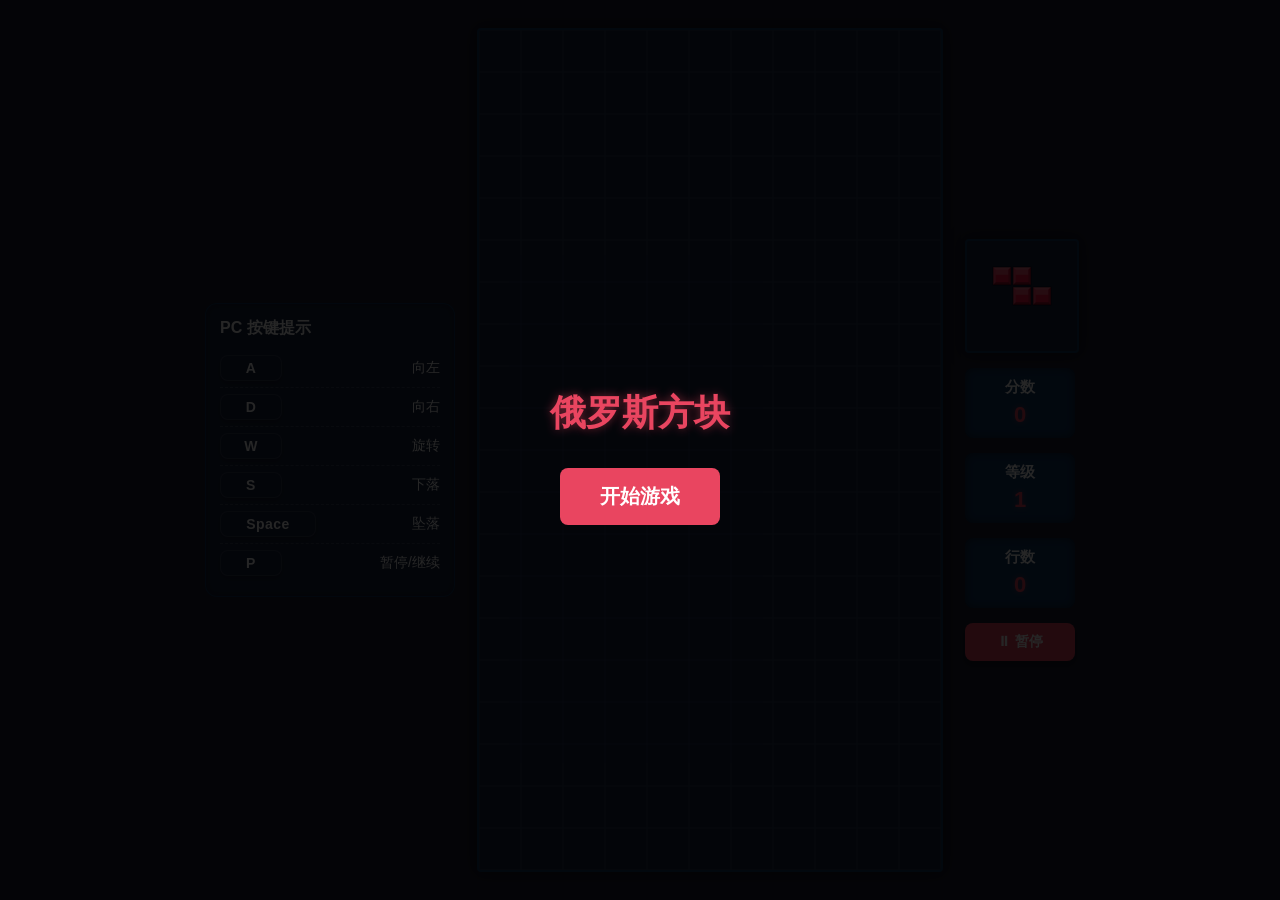
==== tetris.html @ 008c9ced "Update print statement from 'Hello' to 'Goodbye'" ====
<!DOCTYPE html>
<html lang="zh-CN">
<head>
  <meta charset="UTF-8" />
  <meta name="viewport" content="width=device-width, initial-scale=1.0, maximum-scale=1.0, user-scalable=no" />
  <title>俄罗斯方块</title>
  <style>
    :root{
      --bg: #1a1a2e;
      --panel: #16213e;
      --panel2: #0f3460;
      --accent: #e94560;
      --grid: #2a3b5c;
      --text: #fff;
    }

    body {
      margin: 0;
      padding: 0;
      background-color: var(--bg);
      color: var(--text);
      font-family: 'Segoe UI', Tahoma, Geneva, Verdana, sans-serif;
      touch-action: none;
      overflow: hidden;
      display: flex;
      flex-direction: column;
      height: 100vh;
      width: 100vw;
    }

    #game-area {
      flex: 1;
      display: flex;
      justify-content: center;
      align-items: center;
      padding: 10px;
      box-sizing: border-box;
      gap: 15px;
      position: relative;
    }

    canvas {
      background-color: var(--panel);
      border: 2px solid var(--panel2);
      border-radius: 4px;
      box-shadow: 0 0 15px rgba(0, 0, 0, 0.5);
    }

    #ui-panel {
      display: flex;
      flex-direction: column;
      gap: 15px;
      width: 80px;
    }

    .info-box {
      background-color: var(--panel2);
      padding: 10px 5px;
      border-radius: 8px;
      text-align: center;
      font-size: 14px;
      font-weight: bold;
      box-shadow: inset 0 0 10px rgba(0,0,0,0.5);
    }

    .info-box span {
      display: block;
      font-size: 18px;
      color: var(--accent);
      margin-top: 5px;
      text-shadow: 0 0 5px rgba(233, 69, 96, 0.5);
    }

    #next-canvas {
      background-color: var(--panel);
      border: 2px solid var(--panel2);
      border-radius: 4px;
      width: 100%;
      height: 80px;
    }

    .action-btn {
      background-color: var(--accent);
      color: white;
      border: none;
      border-radius: 8px;
      padding: 10px 5px;
      font-size: 14px;
      font-weight: bold;
      box-shadow: 0 4px 6px rgba(0,0,0,0.3);
      cursor: pointer;
    }
    .action-btn:active {
      transform: translateY(2px);
      box-shadow: 0 2px 3px rgba(0,0,0,0.3);
    }

    /* 移动端控制区（保持不变） */
    #controls {
      height: 180px;
      display: grid;
      grid-template-columns: 1fr 1fr 1fr 1fr;
      grid-template-rows: 1fr 1fr;
      gap: 10px;
      padding: 15px;
      background-color: var(--panel);
      border-top: 2px solid var(--panel2);
      padding-bottom: max(15px, env(safe-area-inset-bottom));
    }

    .btn {
      background-color: var(--panel2);
      border: none;
      border-radius: 12px;
      color: var(--text);
      font-size: 24px;
      font-weight: bold;
      display: flex;
      justify-content: center;
      align-items: center;
      user-select: none;
      -webkit-tap-highlight-color: transparent;
      box-shadow: 0 4px 6px rgba(0,0,0,0.3);
      transition: transform 0.1s, background-color 0.1s;
      cursor: pointer;
    }

    .btn:active, .btn.active {
      background-color: var(--accent);
      transform: translateY(2px);
      box-shadow: 0 2px 3px rgba(0,0,0,0.3);
    }

    #btn-left { grid-column: 1; grid-row: 1 / span 2; }
    #btn-right { grid-column: 4; grid-row: 1 / span 2; }
    #btn-rotate { grid-column: 2 / span 2; grid-row: 1; }
    #btn-down { grid-column: 2; grid-row: 2; font-size: 20px;}
    #btn-hard { grid-column: 3; grid-row: 2; font-size: 20px;}

    .overlay {
      position: absolute;
      top: 0; left: 0; right: 0; bottom: 0;
      background: rgba(0,0,0,0.85);
      display: flex;
      flex-direction: column;
      justify-content: center;
      align-items: center;
      z-index: 10;
    }

    .overlay h1 {
      color: var(--accent);
      margin-bottom: 20px;
      font-size: 36px;
      text-shadow: 0 0 10px rgba(233, 69, 96, 0.5);
    }

    .overlay button {
      padding: 15px 30px;
      font-size: 20px;
      background-color: var(--accent);
      color: white;
      border: none;
      border-radius: 8px;
      font-weight: bold;
      margin: 10px;
      min-width: 160px;
      cursor: pointer;
    }

    /* PC 左侧按键提示（默认隐藏，PC 下显示） */
    #pc-hints {
      display: none;
      width: 220px;
      background: rgba(15, 52, 96, 0.35);
      border: 1px solid rgba(15, 52, 96, 0.9);
      border-radius: 12px;
      padding: 14px 14px;
      box-shadow: inset 0 0 10px rgba(0,0,0,0.35);
      backdrop-filter: blur(6px);
    }
    #pc-hints h3{
      margin: 0 0 10px 0;
      font-size: 16px;
      color: #fff;
    }
    .hint-row{
      display: flex;
      justify-content: space-between;
      align-items: center;
      padding: 6px 0;
      border-bottom: 1px dashed rgba(255,255,255,0.15);
      font-size: 14px;
    }
    .hint-row:last-child{ border-bottom: none; }
    .keycap{
      display: inline-flex;
      align-items: center;
      justify-content: center;
      min-width: 44px;
      padding: 4px 8px;
      border-radius: 8px;
      background: rgba(22,33,62,0.9);
      border: 1px solid rgba(255,255,255,0.12);
      box-shadow: 0 3px 6px rgba(0,0,0,0.25);
      font-weight: 800;
      letter-spacing: 0.5px;
    }
    .keycap.space{ min-width: 78px; }

    @media (hover: hover) and (pointer: fine) and (min-width: 900px) {
      #controls{ display: none; }
      #pc-hints{ display: block; }
      #game-area{ gap: 22px; padding: 22px; }
      #ui-panel{ width: 110px; }
      #next-canvas{ height: 110px; }
      .info-box{ font-size: 15px; }
      .info-box span{ font-size: 22px; }
    }
  </style>
</head>
<body>

  <div id="game-area">
    <div id="pc-hints" aria-hidden="true">
      <h3>PC 按键提示</h3>
      <div class="hint-row"><span class="keycap">A</span><span>向左</span></div>
      <div class="hint-row"><span class="keycap">D</span><span>向右</span></div>
      <div class="hint-row"><span class="keycap">W</span><span>旋转</span></div>
      <div class="hint-row"><span class="keycap">S</span><span>下落</span></div>
      <div class="hint-row"><span class="keycap space">Space</span><span>坠落</span></div>
      <div class="hint-row"><span class="keycap">P</span><span>暂停/继续</span></div>
    </div>

    <canvas id="board"></canvas>

    <div id="ui-panel">
      <canvas id="next-canvas"></canvas>
      <div class="info-box">分数 <span id="score">0</span></div>
      <div class="info-box">等级 <span id="level">1</span></div>
      <div class="info-box">行数 <span id="lines">0</span></div>
      <button class="action-btn" id="pause-btn">⏸ 暂停</button>
    </div>

    <div id="overlay-start" class="overlay">
      <h1>俄罗斯方块</h1>
      <button id="start-btn">开始游戏</button>
    </div>

    <div id="overlay-pause" class="overlay" style="display: none;">
      <h1>游戏暂停</h1>
      <button id="resume-btn">继续游戏</button>
      <button id="restart-btn">重新开始</button>
    </div>

    <div id="overlay-gameover" class="overlay" style="display: none;">
      <h1>游戏结束</h1>
      <button id="retry-btn">再来一局</button>
    </div>
  </div>

  <div id="controls">
    <div class="btn" id="btn-left">◀</div>
    <div class="btn" id="btn-rotate">↻ 旋转</div>
    <div class="btn" id="btn-down">▼ 下落</div>
    <div class="btn" id="btn-hard">⏬ 坠落</div>
    <div class="btn" id="btn-right">▶</div>
  </div>

  <script>
    const canvas = document.getElementById('board');
    const ctx = canvas.getContext('2d');
    const nextCanvas = document.getElementById('next-canvas');
    const nextCtx = nextCanvas.getContext('2d');

    const COLS = 11;
    const ROWS = 20;
    let BLOCK_SIZE = 20;

    const scoreEl = document.getElementById('score');
    const levelEl = document.getElementById('level');
    const linesEl = document.getElementById('lines');

    const overlayStart = document.getElementById('overlay-start');
    const overlayPause = document.getElementById('overlay-pause');
    const overlayGameover = document.getElementById('overlay-gameover');

    const COLORS = [
      null,
      '#00E5FF',
      '#2962FF',
      '#FF6D00',
      '#FFD600',
      '#00E676',
      '#D500F9',
      '#FF1744'
    ];

    const SHAPES = [
      [],
      [[0, 0, 0, 0], [1, 1, 1, 1], [0, 0, 0, 0], [0, 0, 0, 0]],
      [[2, 0, 0], [2, 2, 2], [0, 0, 0]],
      [[0, 0, 3], [3, 3, 3], [0, 0, 0]],
      [[4, 4], [4, 4]],
      [[0, 5, 5], [5, 5, 0], [0, 0, 0]],
      [[0, 6, 0], [6, 6, 6], [0, 0, 0]],
      [[7, 7, 0], [0, 7, 7], [0, 0, 0]]
    ];

    let board = [];
    let piece = null;
    let nextPiece = null;

    let score = 0;
    let lines = 0;
    let level = 1;

    let dropCounter = 0;
    let dropInterval = 1000;
    let lastTime = 0;
    let reqAnimId = null;

    let gameOver = false;
    let isPaused = false;

    const IS_PC = matchMedia('(hover: hover) and (pointer: fine)').matches;

    // ======= 消除动画状态 =======
    // 当有行要消除时：先“闪/收缩/淡出”，再真正移除行并下落
    let isClearing = false;
    let clearAnim = {
      rows: [],         // 要消除的行索引（board 中的 y）
      start: 0,
      duration: 220,    // ms
      phase: 0          // 0..1
    };

    // ===== 音效 =====
    let audioCtx = null;
    function initAudio() {
      if (!audioCtx) audioCtx = new (window.AudioContext || window.webkitAudioContext)();
      if (audioCtx.state === 'suspended') audioCtx.resume();
    }

    function playTone(freq, type, duration, vol = 0.1) {
      if (!audioCtx || audioCtx.state === 'suspended') return;
      const osc = audioCtx.createOscillator();
      const gain = audioCtx.createGain();

      osc.type = type;
      osc.frequency.setValueAtTime(freq, audioCtx.currentTime);

      gain.gain.setValueAtTime(vol, audioCtx.currentTime);
      gain.gain.exponentialRampToValueAtTime(0.001, audioCtx.currentTime + duration);

      osc.connect(gain);
      gain.connect(audioCtx.destination);

      osc.start();
      osc.stop(audioCtx.currentTime + duration);
    }

    function playPop() {
      if (!audioCtx || audioCtx.state !== 'running') return;
      const now = audioCtx.currentTime;
      const osc = audioCtx.createOscillator();
      const gain = audioCtx.createGain();
      osc.type = 'sine';
      osc.frequency.setValueAtTime(400, now);
      osc.frequency.exponentialRampToValueAtTime(1200, now + 0.07);
      gain.gain.setValueAtTime(0.12, now);
      gain.gain.exponentialRampToValueAtTime(0.0001, now + 0.1);
      osc.connect(gain);
      gain.connect(audioCtx.destination);
      osc.start();
      osc.stop(now + 0.1);
    }

    const SFX = {
      move: () => playTone(800, 'sine', 0.05, 0.08),
      rotate: () => {
        playTone(600, 'triangle', 0.05, 0.1);
        setTimeout(() => playTone(900, 'triangle', 0.08, 0.1), 30);
      },
      lock: () => playPop(),
      clear: () => {
        const notes = [523.25, 659.25, 783.99, 1046.50];
        notes.forEach((f, i) => setTimeout(() => playTone(f, 'sine', 0.3, 0.15), i * 40));
      }
    };

    function resize() {
      const gameArea = document.getElementById('game-area');

      if (IS_PC) {
        const availableH = gameArea.clientHeight - 44;
        const availableW = gameArea.clientWidth - (220 + 110 + 22 * 2 + 30);
        const maxH = Math.max(200, availableH);
        const maxW = Math.max(200, availableW);
        BLOCK_SIZE = Math.floor(Math.min(maxW / COLS, maxH / ROWS));
      } else {
        const maxH = gameArea.clientHeight - 20;
        const maxW = gameArea.clientWidth - 110;
        BLOCK_SIZE = Math.floor(Math.min(maxW / COLS, maxH / ROWS));
      }

      BLOCK_SIZE = Math.max(12, BLOCK_SIZE);

      canvas.width = BLOCK_SIZE * COLS;
      canvas.height = BLOCK_SIZE * ROWS;

      nextCanvas.width = IS_PC ? 110 : 80;
      nextCanvas.height = IS_PC ? 110 : 80;

      draw();
      drawNext();
    }
    window.addEventListener('resize', resize);

    function createMatrix(w, h) {
      const matrix = [];
      while (h--) matrix.push(new Array(w).fill(0));
      return matrix;
    }

    function rotateMatrix(matrix) {
      const N = matrix.length;
      const res = createMatrix(N, N);
      for (let y = 0; y < N; ++y) {
        for (let x = 0; x < N; ++x) {
          res[x][N - 1 - y] = matrix[y][x];
        }
      }
      return res;
    }

    function checkCollision(m, pos) {
      for (let y = 0; y < m.length; ++y) {
        for (let x = 0; x < m[y].length; ++x) {
          if (m[y][x] !== 0 && (board[y + pos.y] && board[y + pos.y][x + pos.x]) !== 0) {
            return true;
          }
        }
      }
      return false;
    }

    function randomPiece() {
      const typeId = Math.floor(Math.random() * 7) + 1;
      const matrix = SHAPES[typeId];
      return {
        matrix,
        pos: { x: Math.floor(COLS / 2) - Math.floor(matrix.length / 2), y: 0 }
      };
    }

    function merge() {
      piece.matrix.forEach((row, y) => {
        row.forEach((value, x) => {
          if (value !== 0) {
            board[y + piece.pos.y][x + piece.pos.x] = value;
          }
        });
      });
    }

    // 只负责检测哪些行要消除，不做 splice
    function findFullRows() {
      const full = [];
      for (let y = ROWS - 1; y >= 0; --y) {
        let ok = true;
        for (let x = 0; x < COLS; ++x) {
          if (board[y][x] === 0) { ok = false; break; }
        }
        if (ok) full.push(y);
      }
      return full;
    }

    // 真正消除行 + 下落（动画结束后调用）
    function applyClearRows(rowsToClear) {
      // 从下往上处理，避免索引错乱（rowsToClear 可能无序，先排序从小到大）
      const rows = rowsToClear.slice().sort((a,b)=>a-b);
      for (let i = 0; i < rows.length; i++) {
        const y = rows[i];
        const row = board.splice(y, 1)[0].fill(0);
        board.unshift(row);
      }
    }

    function updateScoreAndLevel(linesCleared) {
      if (linesCleared <= 0) return;

      lines += linesCleared;
      linesEl.innerText = lines;

      const points = [0, 40, 100, 300, 1200];
      score += points[linesCleared] * level;
      scoreEl.innerText = score;

      level = Math.floor(lines / 10) + 1;
      levelEl.innerText = level;
      dropInterval = Math.max(100, 1000 - (level - 1) * 100);
    }

    function triggerGameOver() {
      gameOver = true;
      overlayGameover.style.display = 'flex';
    }

    function lockPiece() {
      merge();

      const rowsToClear = findFullRows();
      if (rowsToClear.length > 0) {
        // 开启动画：此时不立刻 splice，不立刻下落
        isClearing = true;
        clearAnim.rows = rowsToClear;
        clearAnim.start = performance.now();
        clearAnim.phase = 0;

        // 消除音效在动画开始时触发（更有反馈）
        SFX.clear();

        // 注意：piece/nextPiece 的推进放到动画完成后
      } else {
        // 没有消除：正常触底音效 + 直接推进
        SFX.lock();
        piece = nextPiece;
        nextPiece = randomPiece();
        drawNext();
        if (checkCollision(piece.matrix, piece.pos)) triggerGameOver();
      }
    }

    function playerDrop() {
      if (isPaused || gameOver || isClearing) return;
      piece.pos.y++;
      if (checkCollision(piece.matrix, piece.pos)) {
        piece.pos.y--;
        lockPiece();
      }
      dropCounter = 0;
    }

    function playerHardDrop() {
      if (isPaused || gameOver || isClearing) return;
      while (!checkCollision(piece.matrix, { x: piece.pos.x, y: piece.pos.y + 1 })) {
        piece.pos.y++;
        score += 2;
      }
      scoreEl.innerText = score;
      lockPiece();
      dropCounter = 0;
    }

    function playerMove(dir) {
      if (isPaused || gameOver || isClearing) return;
      piece.pos.x += dir;
      if (checkCollision(piece.matrix, piece.pos)) {
        piece.pos.x -= dir;
      } else {
        SFX.move();
      }
    }

    function playerRotate() {
      if (isPaused || gameOver || isClearing) return;
      const rotated = rotateMatrix(piece.matrix);
      const pos = piece.pos.x;
      let offset = 1;
      while (checkCollision(rotated, piece.pos)) {
        piece.pos.x += offset;
        offset = -(offset + (offset > 0 ? 1 : -1));
        if (offset > piece.matrix[0].length) {
          piece.pos.x = pos;
          return;
        }
      }
      piece.matrix = rotated;
      SFX.rotate();
    }

    // ===== 绘制（立体高光）=====
    function draw3DBlock(context, x, y, size, color, alpha = 1, scale = 1) {
      const padding = 1;
      const actSize = (size - padding * 2) * scale;
      const px = x + padding + ((size - padding * 2) - actSize) / 2;
      const py = y + padding + ((size - padding * 2) - actSize) / 2;

      const edge = Math.max(2, actSize * 0.15);

      context.save();
      context.globalAlpha = alpha;

      // 底色
      context.fillStyle = color;
      context.fillRect(px, py, actSize, actSize);

      // 顶部高光
      context.fillStyle = 'rgba(255, 255, 255, 0.40)';
      context.beginPath();
      context.moveTo(px, py);
      context.lineTo(px + actSize, py);
      context.lineTo(px + actSize - edge, py + edge);
      context.lineTo(px + edge, py + edge);
      context.fill();

      // 左侧高光
      context.fillStyle = 'rgba(255, 255, 255, 0.20)';
      context.beginPath();
      context.moveTo(px, py);
      context.lineTo(px + edge, py + edge);
      context.lineTo(px + edge, py + actSize - edge);
      context.lineTo(px, py + actSize);
      context.fill();

      // 右侧阴影
      context.fillStyle = 'rgba(0, 0, 0, 0.20)';
      context.beginPath();
      context.moveTo(px + actSize, py);
      context.lineTo(px + actSize, py + actSize);
      context.lineTo(px + actSize - edge, py + actSize - edge);
      context.lineTo(px + actSize - edge, py + edge);
      context.fill();

      // 底部阴影
      context.fillStyle = 'rgba(0, 0, 0, 0.40)';
      context.beginPath();
      context.moveTo(px, py + actSize);
      context.lineTo(px + actSize, py + actSize);
      context.lineTo(px + actSize - edge, py + actSize - edge);
      context.lineTo(px + edge, py + actSize - edge);
      context.fill();

      // 中心反光
      context.fillStyle = 'rgba(255, 255, 255, 0.25)';
      context.beginPath();
      context.rect(px + edge, py + edge, actSize - edge * 2, (actSize - edge * 2) * 0.4);
      context.fill();

      // 外描边
      context.strokeStyle = 'rgba(0,0,0,0.55)';
      context.lineWidth = 1;
      context.strokeRect(px, py, actSize, actSize);

      context.restore();
    }

    function drawMatrix(matrix, offset, context = ctx, blockSize = BLOCK_SIZE) {
      matrix.forEach((row, y) => {
        row.forEach((value, x) => {
          if (value !== 0) {
            draw3DBlock(
              context,
              (x + offset.x) * blockSize,
              (y + offset.y) * blockSize,
              blockSize,
              COLORS[value]
            );
          }
        });
      });
    }

    function drawGrid() {
      ctx.strokeStyle = '#2a3b5c';
      ctx.lineWidth = 1;
      for (let i = 0; i <= COLS; i++) {
        ctx.beginPath();
        ctx.moveTo(i * BLOCK_SIZE, 0);
        ctx.lineTo(i * BLOCK_SIZE, ROWS * BLOCK_SIZE);
        ctx.stroke();
      }
      for (let i = 0; i <= ROWS; i++) {
        ctx.beginPath();
        ctx.moveTo(0, i * BLOCK_SIZE);
        ctx.lineTo(COLS * BLOCK_SIZE, i * BLOCK_SIZE);
        ctx.stroke();
      }
    }

    function drawNext() {
      nextCtx.clearRect(0, 0, nextCanvas.width, nextCanvas.height);
      if (!nextPiece) return;
      const bSize = 20;
      const w = nextPiece.matrix[0].length * bSize;
      const h = nextPiece.matrix.length * bSize;
      const offsetX = (nextCanvas.width - w) / 2 / bSize;
      const offsetY = (nextCanvas.height - h) / 2 / bSize;
      drawMatrix(nextPiece.matrix, { x: offsetX, y: offsetY }, nextCtx, bSize);
    }

    // 绘制棋盘时，如果正在消除，把那几行做动画效果（闪/缩/淡）
    function drawBoardWithClearAnim() {
      const clearingRows = new Set(clearAnim.rows);
      const t = clearAnim.phase; // 0..1
      // 缓动：更顺滑
      const easeOut = 1 - Math.pow(1 - t, 3);

      // 视觉策略：
      // - 前半段闪一下变亮
      // - 后半段收缩 + 淡出
      const flash = Math.sin(Math.min(1, t * 2) * Math.PI) * 0.35; // 0..0.35..0
      const alpha = (t < 0.55) ? 1 : (1 - (t - 0.55) / 0.45); // 1 -> 0
      const scale = (t < 0.55) ? 1 : (1 - (t - 0.55) / 0.45) * 0.55 + 0.45; // 1 -> 0.45

      // 先画非消除行正常块
      for (let y = 0; y < ROWS; y++) {
        for (let x = 0; x < COLS; x++) {
          const v = board[y][x];
          if (!v) continue;

          if (!clearingRows.has(y)) {
            draw3DBlock(ctx, x * BLOCK_SIZE, y * BLOCK_SIZE, BLOCK_SIZE, COLORS[v], 1, 1);
          } else {
            // 消除行：闪光叠加（通过 alpha + 额外白色覆盖实现）
            const a = Math.max(0, alpha);
            draw3DBlock(ctx, x * BLOCK_SIZE, y * BLOCK_SIZE, BLOCK_SIZE, COLORS[v], a, scale);

            // 叠加闪白层
            ctx.save();
            ctx.globalAlpha = (a * 0.55) + flash;
            ctx.fillStyle = 'rgba(255,255,255,0.85)';
            const pad = 2;
            ctx.fillRect(x * BLOCK_SIZE + pad, y * BLOCK_SIZE + pad, BLOCK_SIZE - pad * 2, BLOCK_SIZE - pad * 2);
            ctx.restore();
          }
        }
      }

      // 额外：给整行加一条光带
      ctx.save();
      ctx.globalAlpha = 0.25 * (1 - easeOut);
      ctx.fillStyle = 'rgba(255,255,255,0.7)';
      for (const y of clearAnim.rows) {
        const yy = y * BLOCK_SIZE;
        ctx.fillRect(0, yy + BLOCK_SIZE * 0.35, COLS * BLOCK_SIZE, BLOCK_SIZE * 0.25);
      }
      ctx.restore();
    }

    function draw() {
      ctx.clearRect(0, 0, canvas.width, canvas.height);
      drawGrid();

      if (isClearing) {
        drawBoardWithClearAnim();
      } else {
        drawMatrix(board, { x: 0, y: 0 });
      }

      // 清除动画期间：当前下落块已锁定（merge 到 board 里），不再单独画 piece
      if (piece && !isClearing) drawMatrix(piece.matrix, piece.pos);
    }

    function update(time = 0) {
      if (gameOver || isPaused) return;

      const deltaTime = time - lastTime;
      lastTime = time;

      // 处理消除动画
      if (isClearing) {
        const elapsed = time - clearAnim.start;
        clearAnim.phase = Math.min(1, elapsed / clearAnim.duration);

        // 动画结束：真正移除行、更新分数、推进新方块、继续游戏
        if (clearAnim.phase >= 1) {
          const clearedCount = clearAnim.rows.length;

          // 真正移除行 + 下落
          applyClearRows(clearAnim.rows);

          // 计分/等级
          updateScoreAndLevel(clearedCount);

          // 推进方块
          isClearing = false;
          clearAnim.rows = [];
          clearAnim.phase = 0;

          piece = nextPiece;
          nextPiece = randomPiece();
          drawNext();

          if (checkCollision(piece.matrix, piece.pos)) {
            triggerGameOver();
            draw();
            return;
          }

          dropCounter = 0;
        }

        draw();
        reqAnimId = requestAnimationFrame(update);
        return;
      }

      dropCounter += deltaTime;
      if (dropCounter > dropInterval) playerDrop();

      draw();
      reqAnimId = requestAnimationFrame(update);
    }

    function resetGame() {
      initAudio();

      board = createMatrix(COLS, ROWS);
      score = 0;
      lines = 0;
      level = 1;
      dropInterval = 1000;

      scoreEl.innerText = score;
      linesEl.innerText = lines;
      levelEl.innerText = level;

      piece = randomPiece();
      nextPiece = randomPiece();
      drawNext();

      gameOver = false;
      isPaused = false;

      // 清除动画状态
      isClearing = false;
      clearAnim.rows = [];
      clearAnim.phase = 0;

      dropCounter = 0;
      lastTime = performance.now();

      overlayStart.style.display = 'none';
      overlayPause.style.display = 'none';
      overlayGameover.style.display = 'none';

      if (reqAnimId) cancelAnimationFrame(reqAnimId);
      update();
    }

    function togglePause() {
      if (gameOver || overlayStart.style.display !== 'none') return;
      isPaused = true;
      overlayPause.style.display = 'flex';
      if (reqAnimId) cancelAnimationFrame(reqAnimId);
    }

    function resumeGame() {
      initAudio();
      isPaused = false;
      overlayPause.style.display = 'none';
      lastTime = performance.now();
      update();
    }

    // 移动端按钮绑定
    const bindBtn = (id, action, continuous = false) => {
      const btn = document.getElementById(id);
      let timer = null;
      let intTimer = null;

      const trigger = (e) => {
        if (e) e.preventDefault();
        if (gameOver || isPaused) return;
        initAudio();
        action();
        btn.classList.add('active');
      };

      const release = (e) => {
        if (e) e.preventDefault();
        btn.classList.remove('active');
        clearTimeout(timer);
        clearInterval(intTimer);
      };

      btn.addEventListener('touchstart', (e) => {
        trigger(e);
        if (continuous) timer = setTimeout(() => { intTimer = setInterval(action, 80); }, 200);
      }, { passive: false });

      btn.addEventListener('touchend', release);
      btn.addEventListener('touchcancel', release);

      btn.addEventListener('mousedown', (e) => {
        trigger(e);
        if (continuous) timer = setTimeout(() => { intTimer = setInterval(action, 80); }, 200);
      });
      btn.addEventListener('mouseup', release);
      btn.addEventListener('mouseleave', release);
    };

    bindBtn('btn-left', () => playerMove(-1), true);
    bindBtn('btn-right', () => playerMove(1), true);
    bindBtn('btn-down', () => playerDrop(), true);
    bindBtn('btn-rotate', () => playerRotate(), false);
    bindBtn('btn-hard', () => playerHardDrop(), false);

    // 界面按钮绑定
    const bindClick = (id, fn) => {
      const el = document.getElementById(id);
      el.addEventListener('click', fn);
      el.addEventListener('touchstart', (e) => { e.preventDefault(); fn(); }, { passive: false });
    };

    bindClick('start-btn', resetGame);
    bindClick('retry-btn', resetGame);
    bindClick('pause-btn', togglePause);
    bindClick('resume-btn', resumeGame);
    bindClick('restart-btn', resetGame);

    // PC 键盘控制：A/D/W/S/Space + P 暂停
    document.addEventListener('keydown', (e) => {
      if (overlayStart.style.display !== 'none') {
        if (e.code === 'Space' || e.key === 'Enter') {
          e.preventDefault();
          resetGame();
        }
        return;
      }

      if (gameOver) return;

      if (isPaused) {
        if (e.key === 'p' || e.key === 'P' || e.key === 'Escape' || e.key === 'Enter') {
          e.preventDefault();
          resumeGame();
        }
        return;
      }

      // 消除动画期间禁止输入（避免错位）
      if (isClearing) return;

      initAudio();
      const k = e.key;
      const code = e.code;

      if (code === 'Space') e.preventDefault();

      if (k === 'a' || k === 'A') return playerMove(-1);
      if (k === 'd' || k === 'D') return playerMove(1);
      if (k === 'w' || k === 'W') return playerRotate();
      if (k === 's' || k === 'S') return playerDrop();
      if (code === 'Space') return playerHardDrop();

      if (k === 'p' || k === 'P') {
        e.preventDefault();
        togglePause();
        return;
      }

      // 兼容方向键（可选）
      if (k === 'ArrowLeft') return playerMove(-1);
      if (k === 'ArrowRight') return playerMove(1);
      if (k === 'ArrowUp') return playerRotate();
      if (k === 'ArrowDown') return playerDrop();
    });

    // 初始化
    board = createMatrix(COLS, ROWS);
    resize();
    nextPiece = randomPiece();
    drawNext();
    draw();
  </script>
</body>
</html>
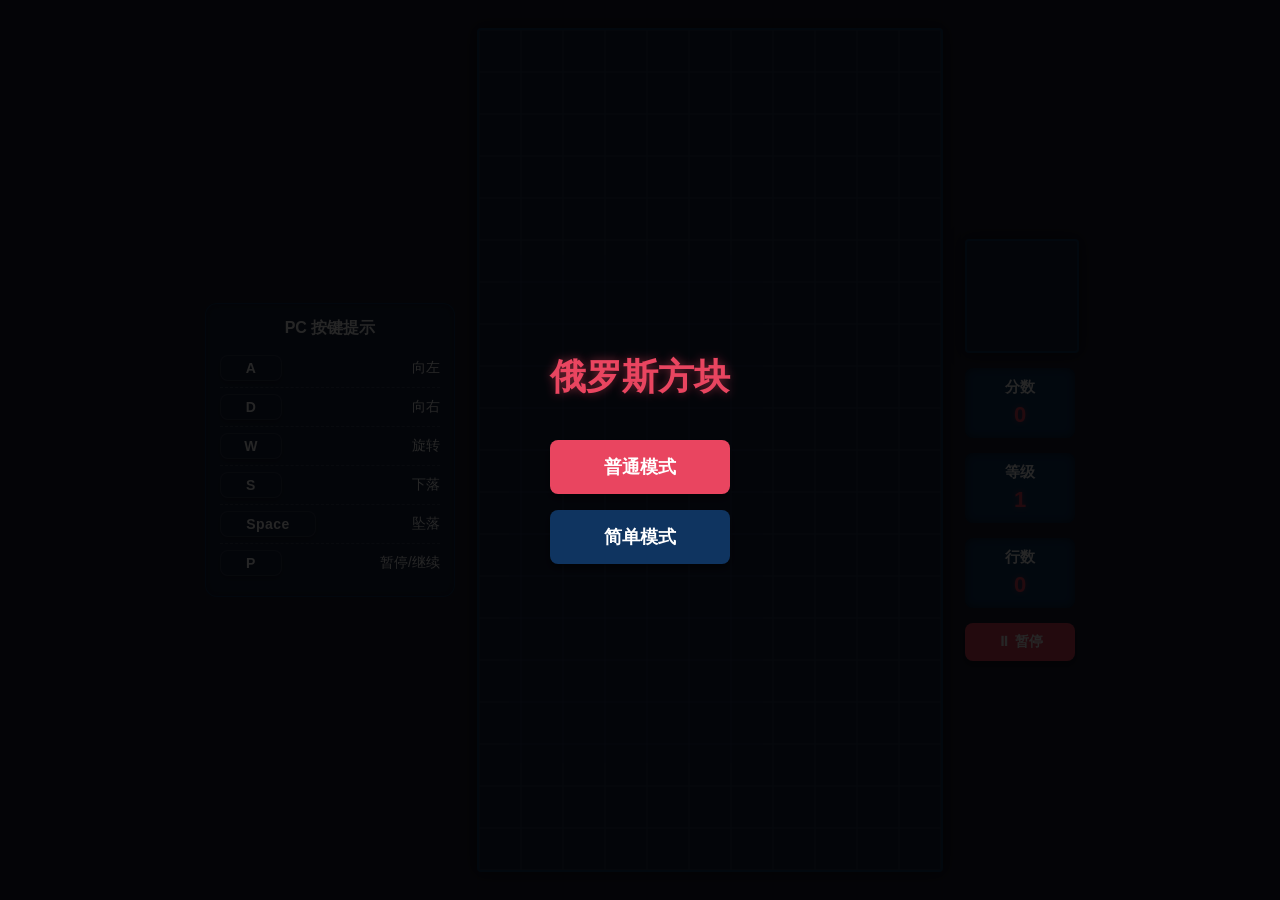
==== commit e7ee43e0: "Adjust ghost piece colors for better visibility" ====
--- a/tetris.html
+++ b/tetris.html
@@ -95,7 +95,7 @@
       box-shadow: 0 2px 3px rgba(0,0,0,0.3);
     }
 
-    /* 移动端控制区（保持不变） */
+    /* 移动端控制区 */
     #controls {
       height: 180px;
       display: grid;
@@ -137,6 +137,7 @@
     #btn-down { grid-column: 2; grid-row: 2; font-size: 20px;}
     #btn-hard { grid-column: 3; grid-row: 2; font-size: 20px;}
 
+    /* 遮罩层及菜单 */
     .overlay {
       position: absolute;
       top: 0; left: 0; right: 0; bottom: 0;
@@ -150,25 +151,35 @@
 
     .overlay h1 {
       color: var(--accent);
-      margin-bottom: 20px;
+      margin-bottom: 30px;
       font-size: 36px;
       text-shadow: 0 0 10px rgba(233, 69, 96, 0.5);
     }
 
     .overlay button {
       padding: 15px 30px;
-      font-size: 20px;
+      font-size: 18px;
       background-color: var(--accent);
       color: white;
       border: none;
       border-radius: 8px;
       font-weight: bold;
-      margin: 10px;
-      min-width: 160px;
+      margin: 8px;
+      min-width: 180px;
       cursor: pointer;
-    }
-
-    /* PC 左侧按键提示（默认隐藏，PC 下显示） */
+      box-shadow: 0 4px 6px rgba(0,0,0,0.4);
+      transition: transform 0.1s, background-color 0.2s;
+    }
+    
+    .overlay button:active {
+      transform: translateY(2px);
+    }
+
+    .overlay button.secondary {
+      background-color: var(--panel2);
+    }
+
+    /* PC 左侧按键提示 */
     #pc-hints {
       display: none;
       width: 220px;
@@ -183,6 +194,7 @@
       margin: 0 0 10px 0;
       font-size: 16px;
       color: #fff;
+      text-align: center;
     }
     .hint-row{
       display: flex;
@@ -242,20 +254,26 @@
       <button class="action-btn" id="pause-btn">⏸ 暂停</button>
     </div>
 
+    <!-- 主菜单 -->
     <div id="overlay-start" class="overlay">
       <h1>俄罗斯方块</h1>
-      <button id="start-btn">开始游戏</button>
+      <button id="start-normal-btn">普通模式</button>
+      <button id="start-easy-btn" class="secondary">简单模式</button>
     </div>
 
+    <!-- 暂停菜单 -->
     <div id="overlay-pause" class="overlay" style="display: none;">
       <h1>游戏暂停</h1>
       <button id="resume-btn">继续游戏</button>
-      <button id="restart-btn">重新开始</button>
+      <button id="restart-btn" class="secondary">重新开始</button>
+      <button id="menu-btn-pause" class="secondary">返回菜单</button>
     </div>
 
+    <!-- 游戏结束菜单 -->
     <div id="overlay-gameover" class="overlay" style="display: none;">
       <h1>游戏结束</h1>
       <button id="retry-btn">再来一局</button>
+      <button id="menu-btn-gameover" class="secondary">返回菜单</button>
     </div>
   </div>
 
@@ -287,13 +305,13 @@
 
     const COLORS = [
       null,
-      '#00E5FF',
-      '#2962FF',
-      '#FF6D00',
-      '#FFD600',
-      '#00E676',
-      '#D500F9',
-      '#FF1744'
+      '#00E5FF', // I
+      '#2962FF', // J
+      '#FF6D00', // L
+      '#FFD600', // O
+      '#00E676', // S
+      '#D500F9', // T
+      '#FF1744'  // Z
     ];
 
     const SHAPES = [
@@ -322,17 +340,19 @@
 
     let gameOver = false;
     let isPaused = false;
+    
+    // 游戏模式: 'normal' 或 'easy'
+    let gameMode = 'normal'; 
 
     const IS_PC = matchMedia('(hover: hover) and (pointer: fine)').matches;
 
     // ======= 消除动画状态 =======
-    // 当有行要消除时：先“闪/收缩/淡出”，再真正移除行并下落
     let isClearing = false;
     let clearAnim = {
-      rows: [],         // 要消除的行索引（board 中的 y）
+      rows: [],
       start: 0,
-      duration: 220,    // ms
-      phase: 0          // 0..1
+      duration: 220,
+      phase: 0
     };
 
     // ===== 音效 =====
@@ -464,7 +484,6 @@
       });
     }
 
-    // 只负责检测哪些行要消除，不做 splice
     function findFullRows() {
       const full = [];
       for (let y = ROWS - 1; y >= 0; --y) {
@@ -477,9 +496,7 @@
       return full;
     }
 
-    // 真正消除行 + 下落（动画结束后调用）
     function applyClearRows(rowsToClear) {
-      // 从下往上处理，避免索引错乱（rowsToClear 可能无序，先排序从小到大）
       const rows = rowsToClear.slice().sort((a,b)=>a-b);
       for (let i = 0; i < rows.length; i++) {
         const y = rows[i];
@@ -513,18 +530,12 @@
 
       const rowsToClear = findFullRows();
       if (rowsToClear.length > 0) {
-        // 开启动画：此时不立刻 splice，不立刻下落
         isClearing = true;
         clearAnim.rows = rowsToClear;
         clearAnim.start = performance.now();
         clearAnim.phase = 0;
-
-        // 消除音效在动画开始时触发（更有反馈）
         SFX.clear();
-
-        // 注意：piece/nextPiece 的推进放到动画完成后
       } else {
-        // 没有消除：正常触底音效 + 直接推进
         SFX.lock();
         piece = nextPiece;
         nextPiece = randomPiece();
@@ -534,7 +545,7 @@
     }
 
     function playerDrop() {
-      if (isPaused || gameOver || isClearing) return;
+      if (isPaused || gameOver || isClearing || !piece) return;
       piece.pos.y++;
       if (checkCollision(piece.matrix, piece.pos)) {
         piece.pos.y--;
@@ -544,7 +555,7 @@
     }
 
     function playerHardDrop() {
-      if (isPaused || gameOver || isClearing) return;
+      if (isPaused || gameOver || isClearing || !piece) return;
       while (!checkCollision(piece.matrix, { x: piece.pos.x, y: piece.pos.y + 1 })) {
         piece.pos.y++;
         score += 2;
@@ -555,7 +566,7 @@
     }
 
     function playerMove(dir) {
-      if (isPaused || gameOver || isClearing) return;
+      if (isPaused || gameOver || isClearing || !piece) return;
       piece.pos.x += dir;
       if (checkCollision(piece.matrix, piece.pos)) {
         piece.pos.x -= dir;
@@ -565,7 +576,7 @@
     }
 
     function playerRotate() {
-      if (isPaused || gameOver || isClearing) return;
+      if (isPaused || gameOver || isClearing || !piece) return;
       const rotated = rotateMatrix(piece.matrix);
       const pos = piece.pos.x;
       let offset = 1;
@@ -587,17 +598,14 @@
       const actSize = (size - padding * 2) * scale;
       const px = x + padding + ((size - padding * 2) - actSize) / 2;
       const py = y + padding + ((size - padding * 2) - actSize) / 2;
-
       const edge = Math.max(2, actSize * 0.15);
 
       context.save();
       context.globalAlpha = alpha;
 
-      // 底色
       context.fillStyle = color;
       context.fillRect(px, py, actSize, actSize);
 
-      // 顶部高光
       context.fillStyle = 'rgba(255, 255, 255, 0.40)';
       context.beginPath();
       context.moveTo(px, py);
@@ -606,7 +614,6 @@
       context.lineTo(px + edge, py + edge);
       context.fill();
 
-      // 左侧高光
       context.fillStyle = 'rgba(255, 255, 255, 0.20)';
       context.beginPath();
       context.moveTo(px, py);
@@ -615,7 +622,6 @@
       context.lineTo(px, py + actSize);
       context.fill();
 
-      // 右侧阴影
       context.fillStyle = 'rgba(0, 0, 0, 0.20)';
       context.beginPath();
       context.moveTo(px + actSize, py);
@@ -624,7 +630,6 @@
       context.lineTo(px + actSize - edge, py + edge);
       context.fill();
 
-      // 底部阴影
       context.fillStyle = 'rgba(0, 0, 0, 0.40)';
       context.beginPath();
       context.moveTo(px, py + actSize);
@@ -633,13 +638,11 @@
       context.lineTo(px + edge, py + actSize - edge);
       context.fill();
 
-      // 中心反光
       context.fillStyle = 'rgba(255, 255, 255, 0.25)';
       context.beginPath();
       context.rect(px + edge, py + edge, actSize - edge * 2, (actSize - edge * 2) * 0.4);
       context.fill();
 
-      // 外描边
       context.strokeStyle = 'rgba(0,0,0,0.55)';
       context.lineWidth = 1;
       context.strokeRect(px, py, actSize, actSize);
@@ -691,21 +694,14 @@
       drawMatrix(nextPiece.matrix, { x: offsetX, y: offsetY }, nextCtx, bSize);
     }
 
-    // 绘制棋盘时，如果正在消除，把那几行做动画效果（闪/缩/淡）
     function drawBoardWithClearAnim() {
       const clearingRows = new Set(clearAnim.rows);
-      const t = clearAnim.phase; // 0..1
-      // 缓动：更顺滑
+      const t = clearAnim.phase; 
       const easeOut = 1 - Math.pow(1 - t, 3);
-
-      // 视觉策略：
-      // - 前半段闪一下变亮
-      // - 后半段收缩 + 淡出
-      const flash = Math.sin(Math.min(1, t * 2) * Math.PI) * 0.35; // 0..0.35..0
-      const alpha = (t < 0.55) ? 1 : (1 - (t - 0.55) / 0.45); // 1 -> 0
-      const scale = (t < 0.55) ? 1 : (1 - (t - 0.55) / 0.45) * 0.55 + 0.45; // 1 -> 0.45
-
-      // 先画非消除行正常块
+      const flash = Math.sin(Math.min(1, t * 2) * Math.PI) * 0.35; 
+      const alpha = (t < 0.55) ? 1 : (1 - (t - 0.55) / 0.45); 
+      const scale = (t < 0.55) ? 1 : (1 - (t - 0.55) / 0.45) * 0.55 + 0.45; 
+
       for (let y = 0; y < ROWS; y++) {
         for (let x = 0; x < COLS; x++) {
           const v = board[y][x];
@@ -714,11 +710,9 @@
           if (!clearingRows.has(y)) {
             draw3DBlock(ctx, x * BLOCK_SIZE, y * BLOCK_SIZE, BLOCK_SIZE, COLORS[v], 1, 1);
           } else {
-            // 消除行：闪光叠加（通过 alpha + 额外白色覆盖实现）
             const a = Math.max(0, alpha);
             draw3DBlock(ctx, x * BLOCK_SIZE, y * BLOCK_SIZE, BLOCK_SIZE, COLORS[v], a, scale);
 
-            // 叠加闪白层
             ctx.save();
             ctx.globalAlpha = (a * 0.55) + flash;
             ctx.fillStyle = 'rgba(255,255,255,0.85)';
@@ -729,7 +723,6 @@
         }
       }
 
-      // 额外：给整行加一条光带
       ctx.save();
       ctx.globalAlpha = 0.25 * (1 - easeOut);
       ctx.fillStyle = 'rgba(255,255,255,0.7)';
@@ -740,6 +733,39 @@
       ctx.restore();
     }
 
+    // 画简单模式的触底虚影
+    function drawGhost() {
+      if (gameMode !== 'easy' || !piece || isClearing || gameOver || isPaused) return;
+
+      const ghostPos = { x: piece.pos.x, y: piece.pos.y };
+      
+      // 不断下落直到碰撞，找到真实触底点
+      while (!checkCollision(piece.matrix, { x: ghostPos.x, y: ghostPos.y + 1 })) {
+        ghostPos.y++;
+      }
+
+      ctx.save();
+      ctx.lineWidth = 2;
+      piece.matrix.forEach((row, y) => {
+        row.forEach((value, x) => {
+          if (value !== 0) {
+            const px = (x + ghostPos.x) * BLOCK_SIZE;
+            const py = (y + ghostPos.y) * BLOCK_SIZE;
+            const pad = 1;
+            
+            // 淡淡的白色边框
+            ctx.strokeStyle = 'rgba(255, 255, 255, 0.2)';
+            ctx.strokeRect(px + pad, py + pad, BLOCK_SIZE - pad*2, BLOCK_SIZE - pad*2);
+            
+            // 极浅的内部填充，增加存在感但保持“虚”的质感
+            ctx.fillStyle = 'rgba(255, 255, 255, 0.03)';
+            ctx.fillRect(px + pad, py + pad, BLOCK_SIZE - pad*2, BLOCK_SIZE - pad*2);
+          }
+        });
+      });
+      ctx.restore();
+    }
+
     function draw() {
       ctx.clearRect(0, 0, canvas.width, canvas.height);
       drawGrid();
@@ -750,32 +776,27 @@
         drawMatrix(board, { x: 0, y: 0 });
       }
 
-      // 清除动画期间：当前下落块已锁定（merge 到 board 里），不再单独画 piece
-      if (piece && !isClearing) drawMatrix(piece.matrix, piece.pos);
+      if (piece && !isClearing) {
+        drawGhost(); // 先画虚影
+        drawMatrix(piece.matrix, piece.pos); // 再画真实块覆盖在上面
+      }
     }
 
     function update(time = 0) {
-      if (gameOver || isPaused) return;
+      if (gameOver || isPaused || overlayStart.style.display !== 'none') return;
 
       const deltaTime = time - lastTime;
       lastTime = time;
 
-      // 处理消除动画
       if (isClearing) {
         const elapsed = time - clearAnim.start;
         clearAnim.phase = Math.min(1, elapsed / clearAnim.duration);
 
-        // 动画结束：真正移除行、更新分数、推进新方块、继续游戏
         if (clearAnim.phase >= 1) {
           const clearedCount = clearAnim.rows.length;
-
-          // 真正移除行 + 下落
           applyClearRows(clearAnim.rows);
-
-          // 计分/等级
           updateScoreAndLevel(clearedCount);
 
-          // 推进方块
           isClearing = false;
           clearAnim.rows = [];
           clearAnim.phase = 0;
@@ -789,7 +810,6 @@
             draw();
             return;
           }
-
           dropCounter = 0;
         }
 
@@ -803,6 +823,12 @@
 
       draw();
       reqAnimId = requestAnimationFrame(update);
+    }
+
+    // ===== 状态控制与主菜单逻辑 =====
+    function startGame(mode) {
+      gameMode = mode;
+      resetGame();
     }
 
     function resetGame() {
@@ -824,8 +850,6 @@
 
       gameOver = false;
       isPaused = false;
-
-      // 清除动画状态
       isClearing = false;
       clearAnim.rows = [];
       clearAnim.phase = 0;
@@ -839,6 +863,20 @@
 
       if (reqAnimId) cancelAnimationFrame(reqAnimId);
       update();
+    }
+
+    function returnToMenu() {
+      isPaused = true;
+      if (reqAnimId) cancelAnimationFrame(reqAnimId);
+      
+      // 清空棋盘画布用于做主菜单背景
+      board = createMatrix(COLS, ROWS);
+      piece = null;
+      draw(); 
+
+      overlayPause.style.display = 'none';
+      overlayGameover.style.display = 'none';
+      overlayStart.style.display = 'flex'; // 显示主菜单
     }
 
     function togglePause() {
@@ -902,22 +940,30 @@
     // 界面按钮绑定
     const bindClick = (id, fn) => {
       const el = document.getElementById(id);
+      if(!el) return;
       el.addEventListener('click', fn);
       el.addEventListener('touchstart', (e) => { e.preventDefault(); fn(); }, { passive: false });
     };
 
-    bindClick('start-btn', resetGame);
-    bindClick('retry-btn', resetGame);
-    bindClick('pause-btn', togglePause);
+    bindClick('start-normal-btn', () => startGame('normal'));
+    bindClick('start-easy-btn', () => startGame('easy'));
+    
     bindClick('resume-btn', resumeGame);
     bindClick('restart-btn', resetGame);
-
-    // PC 键盘控制：A/D/W/S/Space + P 暂停
+    bindClick('menu-btn-pause', returnToMenu);
+
+    bindClick('retry-btn', resetGame);
+    bindClick('menu-btn-gameover', returnToMenu);
+
+    bindClick('pause-btn', togglePause);
+
+    // PC 键盘控制
     document.addEventListener('keydown', (e) => {
+      // 位于主菜单时，允许快捷键开始普通模式
       if (overlayStart.style.display !== 'none') {
         if (e.code === 'Space' || e.key === 'Enter') {
           e.preventDefault();
-          resetGame();
+          startGame('normal');
         }
         return;
       }
@@ -932,7 +978,6 @@
         return;
       }
 
-      // 消除动画期间禁止输入（避免错位）
       if (isClearing) return;
 
       initAudio();
@@ -953,19 +998,17 @@
         return;
       }
 
-      // 兼容方向键（可选）
       if (k === 'ArrowLeft') return playerMove(-1);
       if (k === 'ArrowRight') return playerMove(1);
       if (k === 'ArrowUp') return playerRotate();
       if (k === 'ArrowDown') return playerDrop();
     });
 
-    // 初始化
+    // 初始化显示主菜单
     board = createMatrix(COLS, ROWS);
     resize();
-    nextPiece = randomPiece();
-    drawNext();
-    draw();
+    draw(); 
+    // 不开始循环 update，等待用户点击按钮
   </script>
 </body>
 </html>
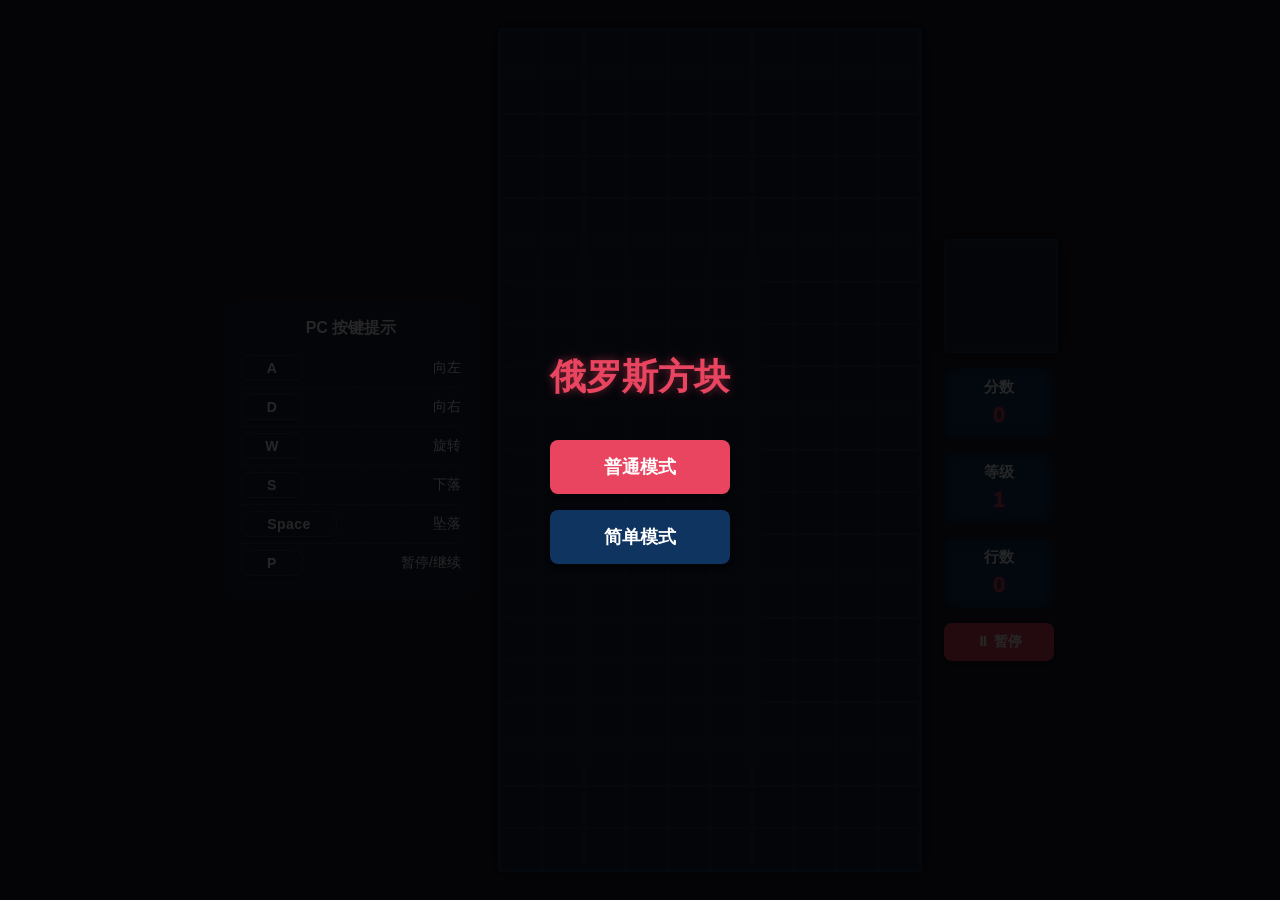
==== commit 2981817d: "Implement drop shake animation Add shake animation for drop effect in Tetris game." ====
--- a/tetris.html
+++ b/tetris.html
@@ -44,6 +44,18 @@
       border: 2px solid var(--panel2);
       border-radius: 4px;
       box-shadow: 0 0 15px rgba(0, 0, 0, 0.5);
+    }
+
+    /* 震屏动画 */
+    @keyframes dropShake {
+      0% { transform: translateY(0); }
+      25% { transform: translateY(8px); }
+      50% { transform: translateY(-4px); }
+      75% { transform: translateY(2px); }
+      100% { transform: translateY(0); }
+    }
+    .shake {
+      animation: dropShake 0.15s ease-out;
     }
 
     #ui-panel {
@@ -291,7 +303,8 @@
     const nextCanvas = document.getElementById('next-canvas');
     const nextCtx = nextCanvas.getContext('2d');
 
-    const COLS = 11;
+    // 修改为标准 10列 x 20行
+    const COLS = 10;
     const ROWS = 20;
     let BLOCK_SIZE = 20;
 
@@ -560,6 +573,12 @@
         piece.pos.y++;
         score += 2;
       }
+      
+      // 触发震动效果
+      canvas.classList.remove('shake');
+      void canvas.offsetWidth; // 触发DOM重绘以重启CSS动画
+      canvas.classList.add('shake');
+
       scoreEl.innerText = score;
       lockPiece();
       dropCounter = 0;
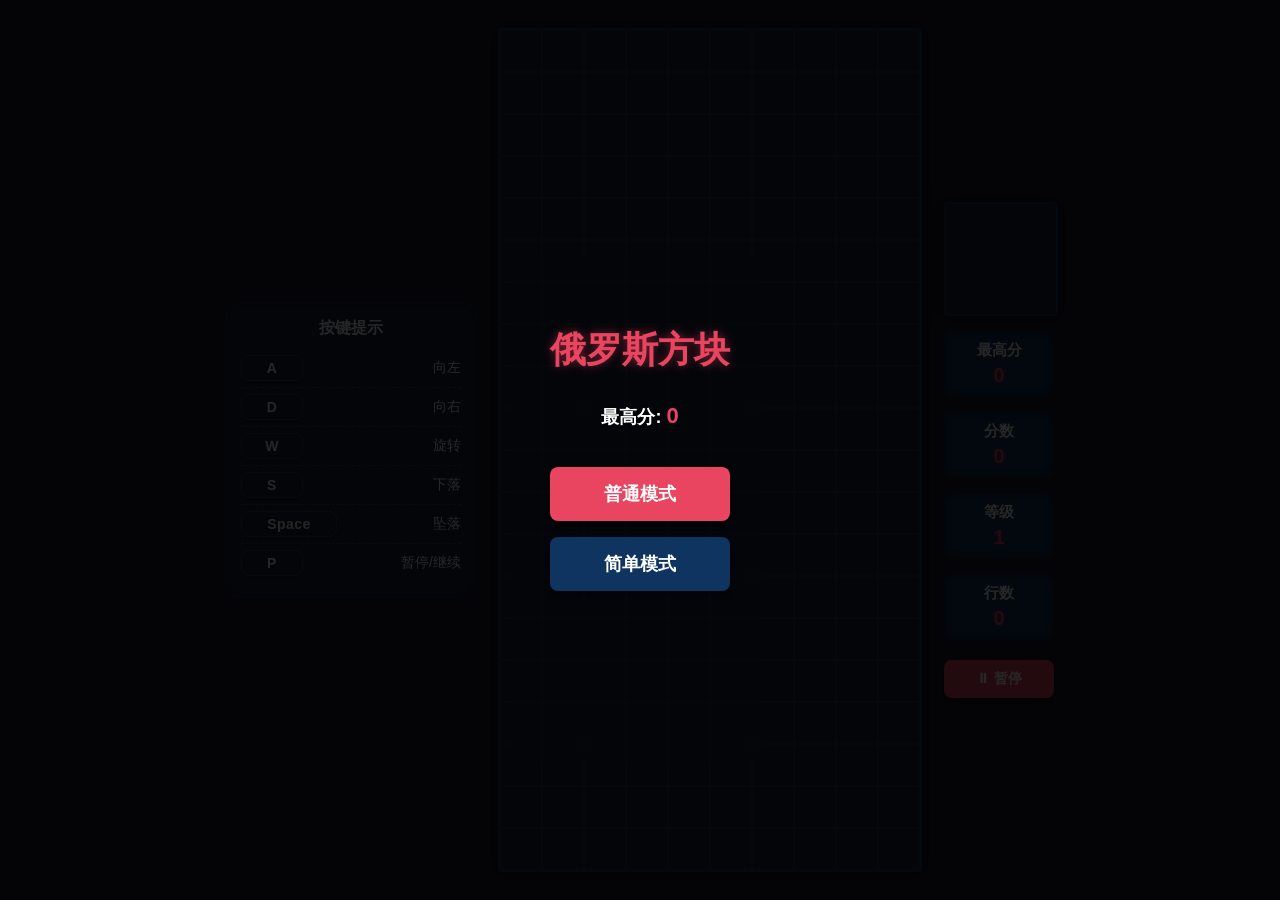
==== commit 70aeed85: "Refactor UI styles and add high score display" ====
--- a/tetris.html
+++ b/tetris.html
@@ -39,6 +39,7 @@
       position: relative;
     }
 
+    /* 将原本硬编码在canvas上的宽高控制转移到JS中动态设置style */
     canvas {
       background-color: var(--panel);
       border: 2px solid var(--panel2);
@@ -61,26 +62,27 @@
     #ui-panel {
       display: flex;
       flex-direction: column;
-      gap: 15px;
+      gap: 12px;
       width: 80px;
     }
 
     .info-box {
       background-color: var(--panel2);
-      padding: 10px 5px;
+      padding: 8px 4px;
       border-radius: 8px;
       text-align: center;
-      font-size: 14px;
+      font-size: 13px;
       font-weight: bold;
       box-shadow: inset 0 0 10px rgba(0,0,0,0.5);
     }
 
     .info-box span {
       display: block;
-      font-size: 18px;
+      font-size: 16px;
       color: var(--accent);
-      margin-top: 5px;
+      margin-top: 4px;
       text-shadow: 0 0 5px rgba(233, 69, 96, 0.5);
+      word-break: break-all;
     }
 
     #next-canvas {
@@ -88,7 +90,6 @@
       border: 2px solid var(--panel2);
       border-radius: 4px;
       width: 100%;
-      height: 80px;
     }
 
     .action-btn {
@@ -101,6 +102,7 @@
       font-weight: bold;
       box-shadow: 0 4px 6px rgba(0,0,0,0.3);
       cursor: pointer;
+      margin-top: 5px;
     }
     .action-btn:active {
       transform: translateY(2px);
@@ -163,9 +165,61 @@
 
     .overlay h1 {
       color: var(--accent);
-      margin-bottom: 30px;
+      margin-bottom: 10px;
       font-size: 36px;
       text-shadow: 0 0 10px rgba(233, 69, 96, 0.5);
+    }
+
+    .menu-high-score-text {
+      color: var(--text);
+      font-size: 18px;
+      margin-bottom: 30px;
+      font-weight: bold;
+      text-shadow: 0 0 5px rgba(0,0,0,0.5);
+    }
+
+    .menu-high-score-text span {
+      color: var(--accent);
+      font-size: 22px;
+    }
+
+    /* 结算界面得分显示 */
+    .score-display {
+      text-align: center;
+      margin-bottom: 25px;
+      background: rgba(15, 52, 96, 0.6);
+      padding: 20px 30px;
+      border-radius: 12px;
+      border: 1px solid var(--panel2);
+      box-shadow: inset 0 0 15px rgba(0,0,0,0.3);
+    }
+    
+    .score-display p {
+      margin: 0;
+      font-size: 22px;
+      font-weight: bold;
+    }
+    
+    .score-display .final-score {
+      color: #fff;
+      font-size: 28px;
+    }
+
+    /* 新纪录呼吸闪烁特效 */
+    @keyframes pulse {
+      from { transform: scale(1); box-shadow: 0 0 5px #ffd700; }
+      to { transform: scale(1.1); box-shadow: 0 0 15px #ffd700; }
+    }
+    #new-record-badge {
+      display: none;
+      background: #ffd700;
+      color: #000;
+      padding: 2px 6px;
+      border-radius: 6px;
+      font-size: 14px;
+      margin-left: 10px;
+      vertical-align: middle;
+      animation: pulse 0.8s infinite alternate;
     }
 
     .overlay button {
@@ -236,10 +290,9 @@
       #controls{ display: none; }
       #pc-hints{ display: block; }
       #game-area{ gap: 22px; padding: 22px; }
-      #ui-panel{ width: 110px; }
-      #next-canvas{ height: 110px; }
-      .info-box{ font-size: 15px; }
-      .info-box span{ font-size: 22px; }
+      #ui-panel{ width: 110px; gap: 15px; }
+      .info-box{ font-size: 15px; padding: 10px 5px;}
+      .info-box span{ font-size: 20px; }
     }
   </style>
 </head>
@@ -247,7 +300,7 @@
 
   <div id="game-area">
     <div id="pc-hints" aria-hidden="true">
-      <h3>PC 按键提示</h3>
+      <h3>按键提示</h3>
       <div class="hint-row"><span class="keycap">A</span><span>向左</span></div>
       <div class="hint-row"><span class="keycap">D</span><span>向右</span></div>
       <div class="hint-row"><span class="keycap">W</span><span>旋转</span></div>
@@ -260,6 +313,7 @@
 
     <div id="ui-panel">
       <canvas id="next-canvas"></canvas>
+      <div class="info-box">最高分 <span id="ui-high-score">0</span></div>
       <div class="info-box">分数 <span id="score">0</span></div>
       <div class="info-box">等级 <span id="level">1</span></div>
       <div class="info-box">行数 <span id="lines">0</span></div>
@@ -269,6 +323,7 @@
     <!-- 主菜单 -->
     <div id="overlay-start" class="overlay">
       <h1>俄罗斯方块</h1>
+      <p class="menu-high-score-text">最高分: <span id="menu-high-score">0</span></p>
       <button id="start-normal-btn">普通模式</button>
       <button id="start-easy-btn" class="secondary">简单模式</button>
     </div>
@@ -284,6 +339,9 @@
     <!-- 游戏结束菜单 -->
     <div id="overlay-gameover" class="overlay" style="display: none;">
       <h1>游戏结束</h1>
+      <div class="score-display">
+        <p class="final-score">得分: <span id="final-score-val">0</span><span id="new-record-badge">新纪录!</span></p>
+      </div>
       <button id="retry-btn">再来一局</button>
       <button id="menu-btn-gameover" class="secondary">返回菜单</button>
     </div>
@@ -311,6 +369,10 @@
     const scoreEl = document.getElementById('score');
     const levelEl = document.getElementById('level');
     const linesEl = document.getElementById('lines');
+    
+    // 最高分相关元素
+    const uiHighScoreEl = document.getElementById('ui-high-score');
+    const menuHighScoreEl = document.getElementById('menu-high-score');
 
     const overlayStart = document.getElementById('overlay-start');
     const overlayPause = document.getElementById('overlay-pause');
@@ -345,6 +407,7 @@
     let score = 0;
     let lines = 0;
     let level = 1;
+    let currentHighScore = 0;
 
     let dropCounter = 0;
     let dropInterval = 1000;
@@ -367,6 +430,36 @@
       duration: 220,
       phase: 0
     };
+
+    // ======= 7-Bag 随机生成方块 =======
+    let bag = [];
+    function initBag() {
+      bag = [1, 2, 3, 4, 5, 6, 7];
+      shuffleArray(bag); // Fisher-Yates 洗牌函数
+    }
+
+    function shuffleArray(arr) {
+      for (let i = arr.length - 1; i > 0; i--) {
+        const j = Math.floor(Math.random() * (i + 1));
+        [arr[i], arr[j]] = [arr[j], arr[i]];
+      }
+    }
+
+    function getNextPieceType() {
+      if (bag.length === 0) {
+        initBag();
+      }
+      return bag.pop();
+    }
+
+    function randomPiece() {
+      const typeId = getNextPieceType();
+      const matrix = SHAPES[typeId];
+      return {
+        matrix,
+        pos: { x: Math.floor(COLS / 2) - Math.floor(matrix.length / 2), y: 0 }
+      };
+    }
 
     // ===== 音效 =====
     let audioCtx = null;
@@ -421,6 +514,13 @@
         notes.forEach((f, i) => setTimeout(() => playTone(f, 'sine', 0.3, 0.15), i * 40));
       }
     };
+    
+    // 获取和刷新本地最高分
+    function refreshHighScoreDisplay() {
+      currentHighScore = parseInt(localStorage.getItem('tetrisHighScore') || '0', 10);
+      menuHighScoreEl.innerText = currentHighScore;
+      uiHighScoreEl.innerText = currentHighScore;
+    }
 
     function resize() {
       const gameArea = document.getElementById('game-area');
@@ -439,11 +539,31 @@
 
       BLOCK_SIZE = Math.max(12, BLOCK_SIZE);
 
-      canvas.width = BLOCK_SIZE * COLS;
-      canvas.height = BLOCK_SIZE * ROWS;
-
-      nextCanvas.width = IS_PC ? 110 : 80;
-      nextCanvas.height = IS_PC ? 110 : 80;
+      // 高清屏支持 (High DPI / Retina)
+      const dpr = window.devicePixelRatio || 1;
+
+      // === 主棋盘缩放 ===
+      const logicalWidth = BLOCK_SIZE * COLS;
+      const logicalHeight = BLOCK_SIZE * ROWS;
+      
+      canvas.style.width = logicalWidth + 'px';
+      canvas.style.height = logicalHeight + 'px';
+      // 实际渲染像素翻倍
+      canvas.width = logicalWidth * dpr;
+      canvas.height = logicalHeight * dpr;
+      
+      ctx.setTransform(1, 0, 0, 1, 0, 0); // 重置矩阵
+      ctx.scale(dpr, dpr);
+
+      // === 下一个方块面板缩放 ===
+      const nextLogicalSize = IS_PC ? 110 : 80;
+      nextCanvas.style.width = nextLogicalSize + 'px';
+      nextCanvas.style.height = nextLogicalSize + 'px';
+      nextCanvas.width = nextLogicalSize * dpr;
+      nextCanvas.height = nextLogicalSize * dpr;
+
+      nextCtx.setTransform(1, 0, 0, 1, 0, 0);
+      nextCtx.scale(dpr, dpr);
 
       draw();
       drawNext();
@@ -476,15 +596,6 @@
         }
       }
       return false;
-    }
-
-    function randomPiece() {
-      const typeId = Math.floor(Math.random() * 7) + 1;
-      const matrix = SHAPES[typeId];
-      return {
-        matrix,
-        pos: { x: Math.floor(COLS / 2) - Math.floor(matrix.length / 2), y: 0 }
-      };
     }
 
     function merge() {
@@ -527,6 +638,12 @@
       const points = [0, 40, 100, 300, 1200];
       score += points[linesCleared] * level;
       scoreEl.innerText = score;
+      
+      // 实时更新最高分UI
+      if (score > currentHighScore) {
+        currentHighScore = score;
+        uiHighScoreEl.innerText = currentHighScore;
+      }
 
       level = Math.floor(lines / 10) + 1;
       levelEl.innerText = level;
@@ -535,6 +652,21 @@
 
     function triggerGameOver() {
       gameOver = true;
+      
+      // 更新最终得分
+      document.getElementById('final-score-val').innerText = score;
+      
+      // 判断和保存本地最高分记录
+      let savedHighScore = parseInt(localStorage.getItem('tetrisHighScore') || '0', 10);
+      const newRecordBadge = document.getElementById('new-record-badge');
+      
+      if (score > savedHighScore && score > 0) {
+        localStorage.setItem('tetrisHighScore', score.toString());
+        newRecordBadge.style.display = 'inline-block'; // 播放新纪录动画
+      } else {
+        newRecordBadge.style.display = 'none';
+      }
+      
       overlayGameover.style.display = 'flex';
     }
 
@@ -557,12 +689,17 @@
       }
     }
 
-    function playerDrop() {
+    // isManual 参数，区分自然下落(false)和手动按键下落(true)
+    function playerDrop(isManual = false) {
       if (isPaused || gameOver || isClearing || !piece) return;
       piece.pos.y++;
       if (checkCollision(piece.matrix, piece.pos)) {
         piece.pos.y--;
         lockPiece();
+      } else {
+        if (isManual) {
+          SFX.move(); // 仅手动按键下落时播放音效
+        }
       }
       dropCounter = 0;
     }
@@ -580,6 +717,13 @@
       canvas.classList.add('shake');
 
       scoreEl.innerText = score;
+      
+      // 实时更新最高分UI
+      if (score > currentHighScore) {
+        currentHighScore = score;
+        uiHighScoreEl.innerText = currentHighScore;
+      }
+      
       lockPiece();
       dropCounter = 0;
     }
@@ -703,13 +847,14 @@
     }
 
     function drawNext() {
-      nextCtx.clearRect(0, 0, nextCanvas.width, nextCanvas.height);
+      const logicalSize = IS_PC ? 110 : 80;
+      nextCtx.clearRect(0, 0, logicalSize, logicalSize);
       if (!nextPiece) return;
       const bSize = 20;
       const w = nextPiece.matrix[0].length * bSize;
       const h = nextPiece.matrix.length * bSize;
-      const offsetX = (nextCanvas.width - w) / 2 / bSize;
-      const offsetY = (nextCanvas.height - h) / 2 / bSize;
+      const offsetX = (logicalSize - w) / 2 / bSize;
+      const offsetY = (logicalSize - h) / 2 / bSize;
       drawMatrix(nextPiece.matrix, { x: offsetX, y: offsetY }, nextCtx, bSize);
     }
 
@@ -786,7 +931,7 @@
     }
 
     function draw() {
-      ctx.clearRect(0, 0, canvas.width, canvas.height);
+      ctx.clearRect(0, 0, COLS * BLOCK_SIZE, ROWS * BLOCK_SIZE);
       drawGrid();
 
       if (isClearing) {
@@ -838,7 +983,8 @@
       }
 
       dropCounter += deltaTime;
-      if (dropCounter > dropInterval) playerDrop();
+      // 自然时间推移触发的下落，传入 false，不播放音效
+      if (dropCounter > dropInterval) playerDrop(false);
 
       draw();
       reqAnimId = requestAnimationFrame(update);
@@ -852,12 +998,14 @@
 
     function resetGame() {
       initAudio();
+      refreshHighScoreDisplay();
 
       board = createMatrix(COLS, ROWS);
       score = 0;
       lines = 0;
       level = 1;
       dropInterval = 1000;
+      bag = []; // 清空 bag 保证重开时刷新七块序列
 
       scoreEl.innerText = score;
       linesEl.innerText = lines;
@@ -888,6 +1036,8 @@
       isPaused = true;
       if (reqAnimId) cancelAnimationFrame(reqAnimId);
       
+      refreshHighScoreDisplay(); // 保证菜单显示���最高分是最新的
+
       // 清空棋盘画布用于做主菜单背景
       board = createMatrix(COLS, ROWS);
       piece = null;
@@ -952,7 +1102,8 @@
 
     bindBtn('btn-left', () => playerMove(-1), true);
     bindBtn('btn-right', () => playerMove(1), true);
-    bindBtn('btn-down', () => playerDrop(), true);
+    // 手机点击下落按钮触发时传入 true 播放音效
+    bindBtn('btn-down', () => playerDrop(true), true);
     bindBtn('btn-rotate', () => playerRotate(), false);
     bindBtn('btn-hard', () => playerHardDrop(), false);
 
@@ -1008,7 +1159,8 @@
       if (k === 'a' || k === 'A') return playerMove(-1);
       if (k === 'd' || k === 'D') return playerMove(1);
       if (k === 'w' || k === 'W') return playerRotate();
-      if (k === 's' || k === 'S') return playerDrop();
+      // 键盘按下落键时传入 true，触发音效
+      if (k === 's' || k === 'S') return playerDrop(true);
       if (code === 'Space') return playerHardDrop();
 
       if (k === 'p' || k === 'P') {
@@ -1020,10 +1172,12 @@
       if (k === 'ArrowLeft') return playerMove(-1);
       if (k === 'ArrowRight') return playerMove(1);
       if (k === 'ArrowUp') return playerRotate();
-      if (k === 'ArrowDown') return playerDrop();
+      // 键盘按下落键时传入 true，触发音效
+      if (k === 'ArrowDown') return playerDrop(true);
     });
 
     // 初始化显示主菜单
+    refreshHighScoreDisplay();
     board = createMatrix(COLS, ROWS);
     resize();
     draw(); 
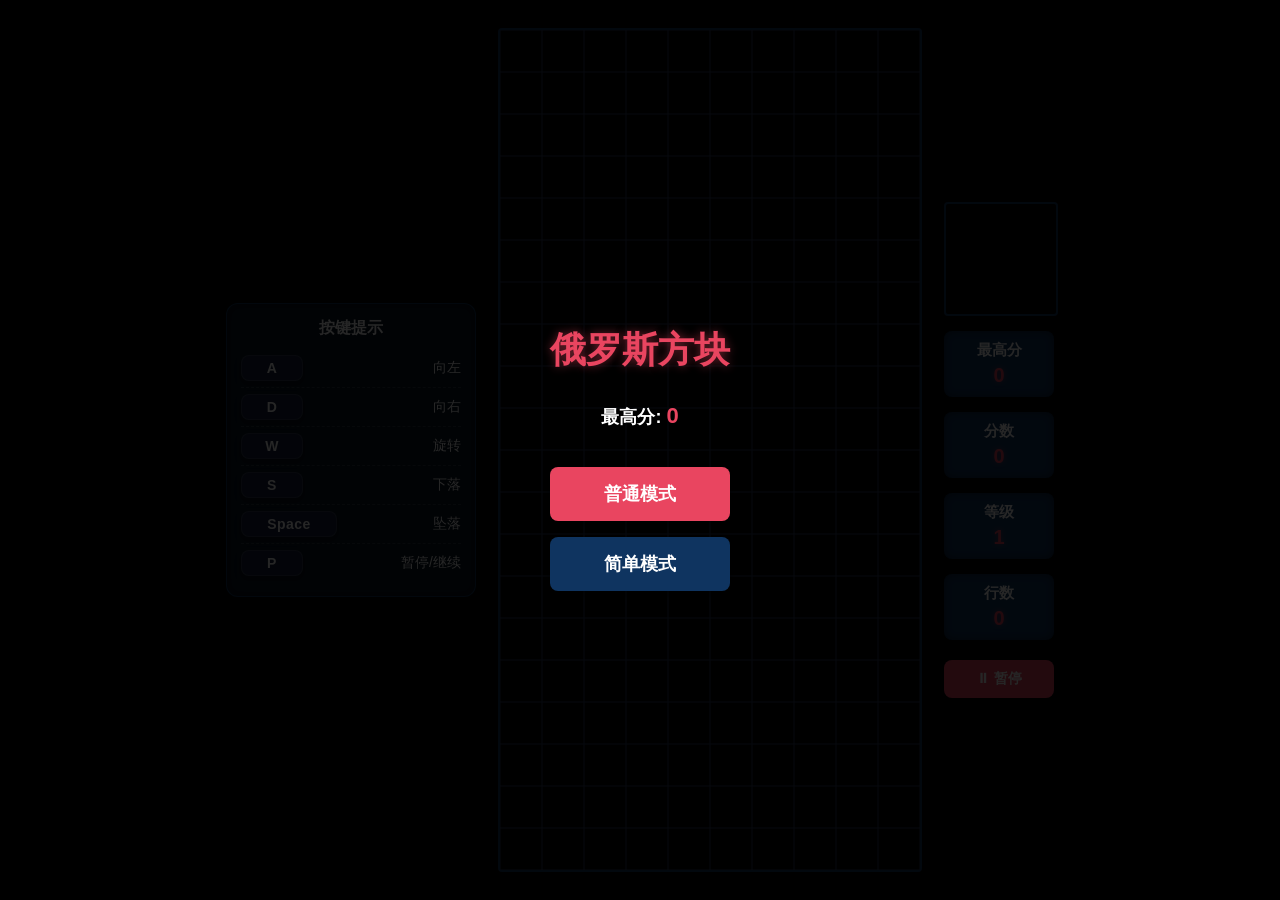
==== commit 30780568: "Change background and panel colors to black" ====
--- a/tetris.html
+++ b/tetris.html
@@ -6,8 +6,8 @@
   <title>俄罗斯方块</title>
   <style>
     :root{
-      --bg: #1a1a2e;
-      --panel: #16213e;
+      --bg: #000000;
+      --panel: #000000;
       --panel2: #0f3460;
       --accent: #e94560;
       --grid: #2a3b5c;
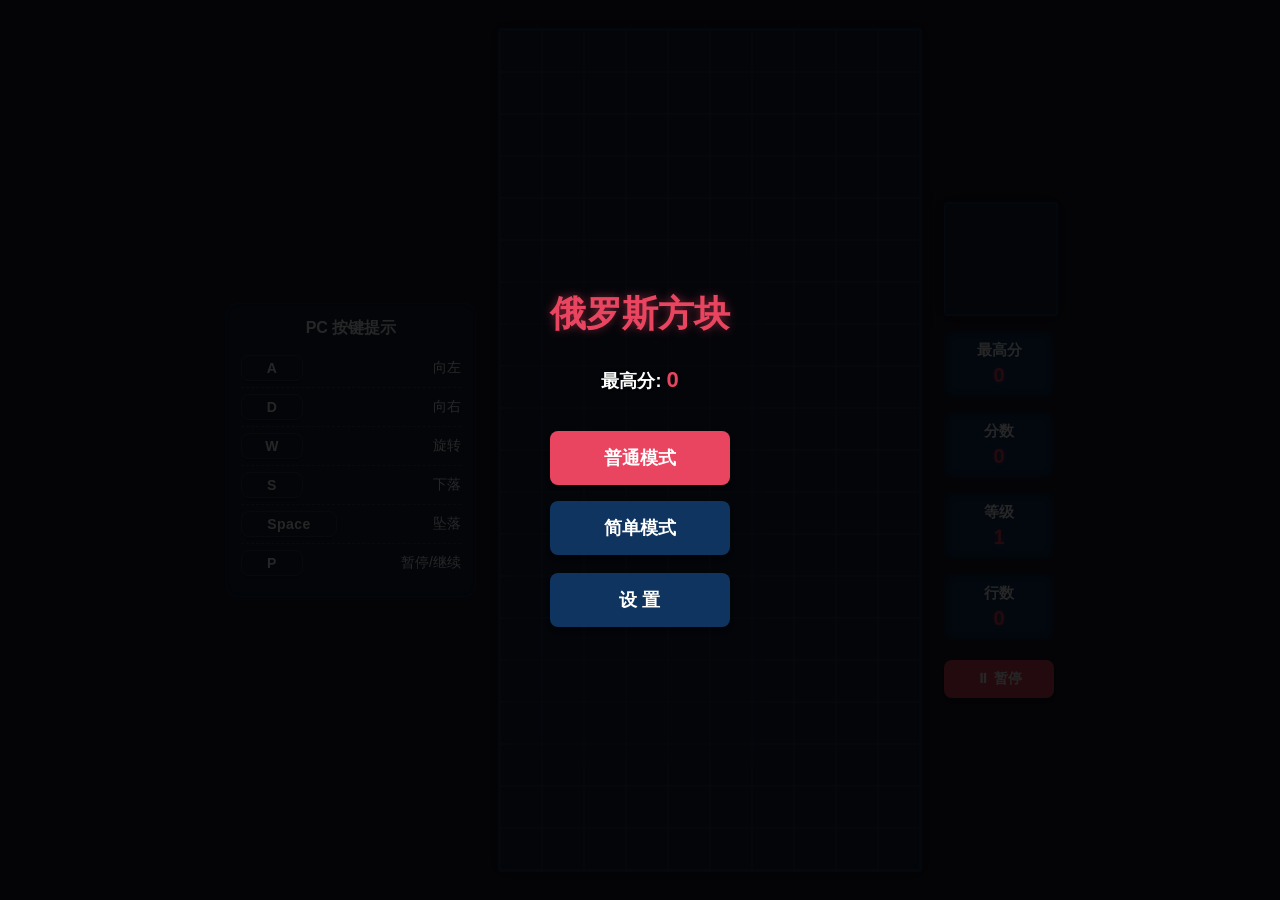
==== commit 007b39c4: "Adjust button styles and text in settings menu" ====
--- a/tetris.html
+++ b/tetris.html
@@ -6,8 +6,8 @@
   <title>俄罗斯方块</title>
   <style>
     :root{
-      --bg: #000000;
-      --panel: #000000;
+      --bg: #1a1a2e;
+      --panel: #16213e;
       --panel2: #0f3460;
       --accent: #e94560;
       --grid: #2a3b5c;
@@ -245,6 +245,24 @@
       background-color: var(--panel2);
     }
 
+    /* 设置界面开关按钮特殊样式 */
+    .toggle-btn {
+      display: flex;
+      justify-content: space-between;
+      align-items: center;
+      padding: 15px 25px !important;
+    }
+    .toggle-btn span.status {
+      color: var(--accent);
+      background: rgba(0,0,0,0.3);
+      padding: 2px 10px;
+      border-radius: 4px;
+      font-size: 16px;
+    }
+    .toggle-btn.off span.status {
+      color: #aaa;
+    }
+
     /* PC 左侧按键提示 */
     #pc-hints {
       display: none;
@@ -300,7 +318,7 @@
 
   <div id="game-area">
     <div id="pc-hints" aria-hidden="true">
-      <h3>按键提示</h3>
+      <h3>PC 按键提示</h3>
       <div class="hint-row"><span class="keycap">A</span><span>向左</span></div>
       <div class="hint-row"><span class="keycap">D</span><span>向右</span></div>
       <div class="hint-row"><span class="keycap">W</span><span>旋转</span></div>
@@ -326,6 +344,21 @@
       <p class="menu-high-score-text">最高分: <span id="menu-high-score">0</span></p>
       <button id="start-normal-btn">普通模式</button>
       <button id="start-easy-btn" class="secondary">简单模式</button>
+      <button id="settings-btn" class="secondary" style="margin-top: 10px;">设 置</button>
+    </div>
+
+    <!-- 设置菜单 -->
+    <div id="overlay-settings" class="overlay" style="display: none;">
+      <h1>设置</h1>
+      <button id="toggle-sound-btn" class="secondary toggle-btn">
+        <span>音效</span>
+        <span class="status" id="sound-status">开</span>
+      </button>
+      <button id="toggle-grid-btn" class="secondary toggle-btn">
+        <span>网格</span>
+        <span class="status" id="grid-status">开</span>
+      </button>
+      <button id="menu-btn-settings" style="margin-top: 30px;">返回菜单</button>
     </div>
 
     <!-- 暂停菜单 -->
@@ -375,6 +408,7 @@
     const menuHighScoreEl = document.getElementById('menu-high-score');
 
     const overlayStart = document.getElementById('overlay-start');
+    const overlaySettings = document.getElementById('overlay-settings');
     const overlayPause = document.getElementById('overlay-pause');
     const overlayGameover = document.getElementById('overlay-gameover');
 
@@ -420,6 +454,10 @@
     // 游戏模式: 'normal' 或 'easy'
     let gameMode = 'normal'; 
 
+    // 设置状态
+    let soundEnabled = localStorage.getItem('tetrisSound') !== 'false';
+    let gridEnabled = localStorage.getItem('tetrisGrid') !== 'false';
+
     const IS_PC = matchMedia('(hover: hover) and (pointer: fine)').matches;
 
     // ======= 消除动画状态 =======
@@ -464,11 +502,13 @@
     // ===== 音效 =====
     let audioCtx = null;
     function initAudio() {
+      if (!soundEnabled) return;
       if (!audioCtx) audioCtx = new (window.AudioContext || window.webkitAudioContext)();
       if (audioCtx.state === 'suspended') audioCtx.resume();
     }
 
     function playTone(freq, type, duration, vol = 0.1) {
+      if (!soundEnabled) return;
       if (!audioCtx || audioCtx.state === 'suspended') return;
       const osc = audioCtx.createOscillator();
       const gain = audioCtx.createGain();
@@ -487,6 +527,7 @@
     }
 
     function playPop() {
+      if (!soundEnabled) return;
       if (!audioCtx || audioCtx.state !== 'running') return;
       const now = audioCtx.currentTime;
       const osc = audioCtx.createOscillator();
@@ -520,6 +561,30 @@
       currentHighScore = parseInt(localStorage.getItem('tetrisHighScore') || '0', 10);
       menuHighScoreEl.innerText = currentHighScore;
       uiHighScoreEl.innerText = currentHighScore;
+    }
+
+    // 刷新设置界面的按钮状态
+    function refreshSettingsUI() {
+      const btnSound = document.getElementById('toggle-sound-btn');
+      const btnGrid = document.getElementById('toggle-grid-btn');
+      const statusSound = document.getElementById('sound-status');
+      const statusGrid = document.getElementById('grid-status');
+
+      if(soundEnabled) {
+        btnSound.classList.remove('off');
+        statusSound.innerText = '开';
+      } else {
+        btnSound.classList.add('off');
+        statusSound.innerText = '关';
+      }
+
+      if(gridEnabled) {
+        btnGrid.classList.remove('off');
+        statusGrid.innerText = '开';
+      } else {
+        btnGrid.classList.add('off');
+        statusGrid.innerText = '关';
+      }
     }
 
     function resize() {
@@ -830,6 +895,8 @@
     }
 
     function drawGrid() {
+      if (!gridEnabled) return; // 根据设置开关控制是否绘制网格
+      
       ctx.strokeStyle = '#2a3b5c';
       ctx.lineWidth = 1;
       for (let i = 0; i <= COLS; i++) {
@@ -947,7 +1014,7 @@
     }
 
     function update(time = 0) {
-      if (gameOver || isPaused || overlayStart.style.display !== 'none') return;
+      if (gameOver || isPaused || overlayStart.style.display !== 'none' || overlaySettings.style.display !== 'none') return;
 
       const deltaTime = time - lastTime;
       lastTime = time;
@@ -1025,6 +1092,7 @@
       lastTime = performance.now();
 
       overlayStart.style.display = 'none';
+      overlaySettings.style.display = 'none';
       overlayPause.style.display = 'none';
       overlayGameover.style.display = 'none';
 
@@ -1036,7 +1104,7 @@
       isPaused = true;
       if (reqAnimId) cancelAnimationFrame(reqAnimId);
       
-      refreshHighScoreDisplay(); // 保证菜单显示���最高分是最新的
+      refreshHighScoreDisplay(); // 保证菜单显示的最高分是最新的
 
       // 清空棋盘画布用于做主菜单背景
       board = createMatrix(COLS, ROWS);
@@ -1045,11 +1113,12 @@
 
       overlayPause.style.display = 'none';
       overlayGameover.style.display = 'none';
+      overlaySettings.style.display = 'none';
       overlayStart.style.display = 'flex'; // 显示主菜单
     }
 
     function togglePause() {
-      if (gameOver || overlayStart.style.display !== 'none') return;
+      if (gameOver || overlayStart.style.display !== 'none' || overlaySettings.style.display !== 'none') return;
       isPaused = true;
       overlayPause.style.display = 'flex';
       if (reqAnimId) cancelAnimationFrame(reqAnimId);
@@ -1115,9 +1184,32 @@
       el.addEventListener('touchstart', (e) => { e.preventDefault(); fn(); }, { passive: false });
     };
 
+    // 菜单按钮
     bindClick('start-normal-btn', () => startGame('normal'));
     bindClick('start-easy-btn', () => startGame('easy'));
+    bindClick('settings-btn', () => {
+      overlayStart.style.display = 'none';
+      overlaySettings.style.display = 'flex';
+      refreshSettingsUI();
+    });
     
+    // 设置界面按钮
+    bindClick('toggle-sound-btn', () => {
+      soundEnabled = !soundEnabled;
+      localStorage.setItem('tetrisSound', soundEnabled);
+      refreshSettingsUI();
+    });
+    bindClick('toggle-grid-btn', () => {
+      gridEnabled = !gridEnabled;
+      localStorage.setItem('tetrisGrid', gridEnabled);
+      refreshSettingsUI();
+    });
+    bindClick('menu-btn-settings', () => {
+      overlaySettings.style.display = 'none';
+      overlayStart.style.display = 'flex';
+      draw(); // 刷新背景网格状态
+    });
+
     bindClick('resume-btn', resumeGame);
     bindClick('restart-btn', resetGame);
     bindClick('menu-btn-pause', returnToMenu);
@@ -1137,7 +1229,8 @@
         }
         return;
       }
-
+      
+      if (overlaySettings.style.display !== 'none') return;
       if (gameOver) return;
 
       if (isPaused) {
@@ -1178,6 +1271,7 @@
 
     // 初始化显示主菜单
     refreshHighScoreDisplay();
+    refreshSettingsUI();
     board = createMatrix(COLS, ROWS);
     resize();
     draw(); 
